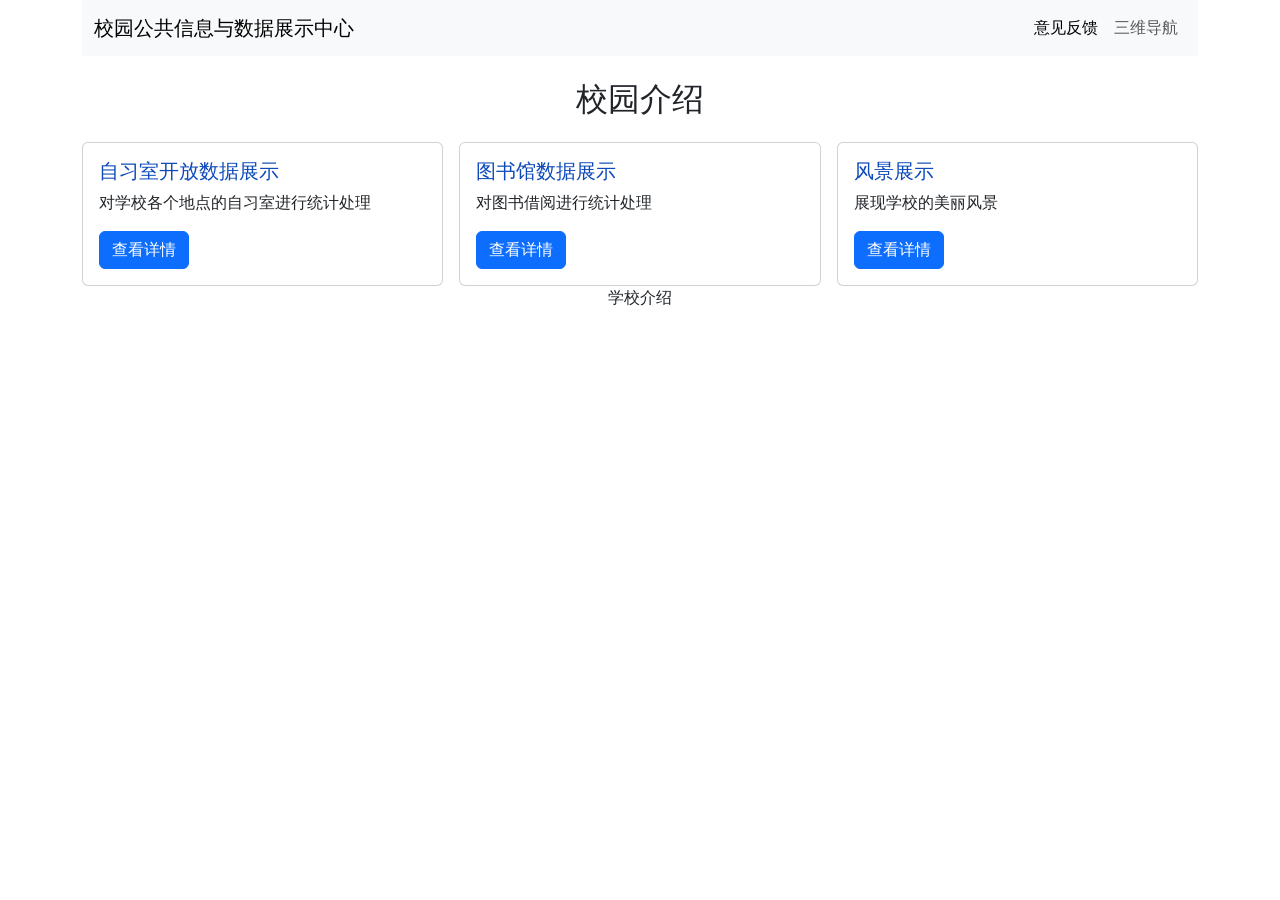
==== index.html @ 3733285d "添加入口与首页" ====
<!DOCTYPE html>
<html lang="zn-CN">
<head>
    <meta charset="UTF-8">
    <meta name="viewport" content="width=device-width,initial-scale=1.0">
    <title>校园公共信息与数据展示中心</title>
    <link href="https://cdn.jsdelivr.net/npm/bootstrap@5.3.3/dist/css/bootstrap.min.css" rel="stylesheet">
    <style>
    .my-card-title {
     color: #0c49ba;
    }
    </style>
</head>
<body>
    <header>
    <div class="container">
    <nav class="navbar navbar-expand-md bg-body-tertiary mb-4">
      <div class="container">
        <a class="navbar-brand" href="#school">校园公共信息与数据展示中心</a>
        <div class="navbar-nav">
          <a class="nav-link active" href="#sub">意见反馈</a>
          <a class="nav-link" href="#3D">三维导航</a>
        </div>
      </div>
    </nav>
    <h2 class="text-center mb-4">校园介绍</h2>
    <div class="row g-3">
        <div class="col-md-6 col-lg-4">
            <div class="card">
                <div class="card-body">
                    <h5 class="card-title my-card-title">自习室开放数据展示</h5>
                    <p class="card-text">对学校各个地点的自习室进行统计处理</p>
                    <a href="#room" class="btn btn-primary">查看详情</a>
                </div>
            </div>
        </div>
        <div class="col-md-6 col-lg-4">
            <div class="card">
                <div class="card-body">
                    <h5 class="card-title my-card-title">图书馆数据展示</h5>
                    <p class="card-text">对图书借阅进行统计处理</p>
                    <a href="#lib" class="btn btn-primary">查看详情</a>
                </div>
            </div>
        </div>
        <div class="col-md-6 col-lg-4">
            <div class="card">
                <div class="card-body">
                    <h5 class="card-title my-card-title">风景展示</h5>
                    <p class="card-text">展现学校的美丽风景</p>
                    <a href="#show" class="btn btn-primary">查看详情</a>
                </div>
            </div>
        </div>
    </div>
</div>
 <footer class="text-center">
    <p class="mb-1">学校介绍</p></footer>
</body>
</html>
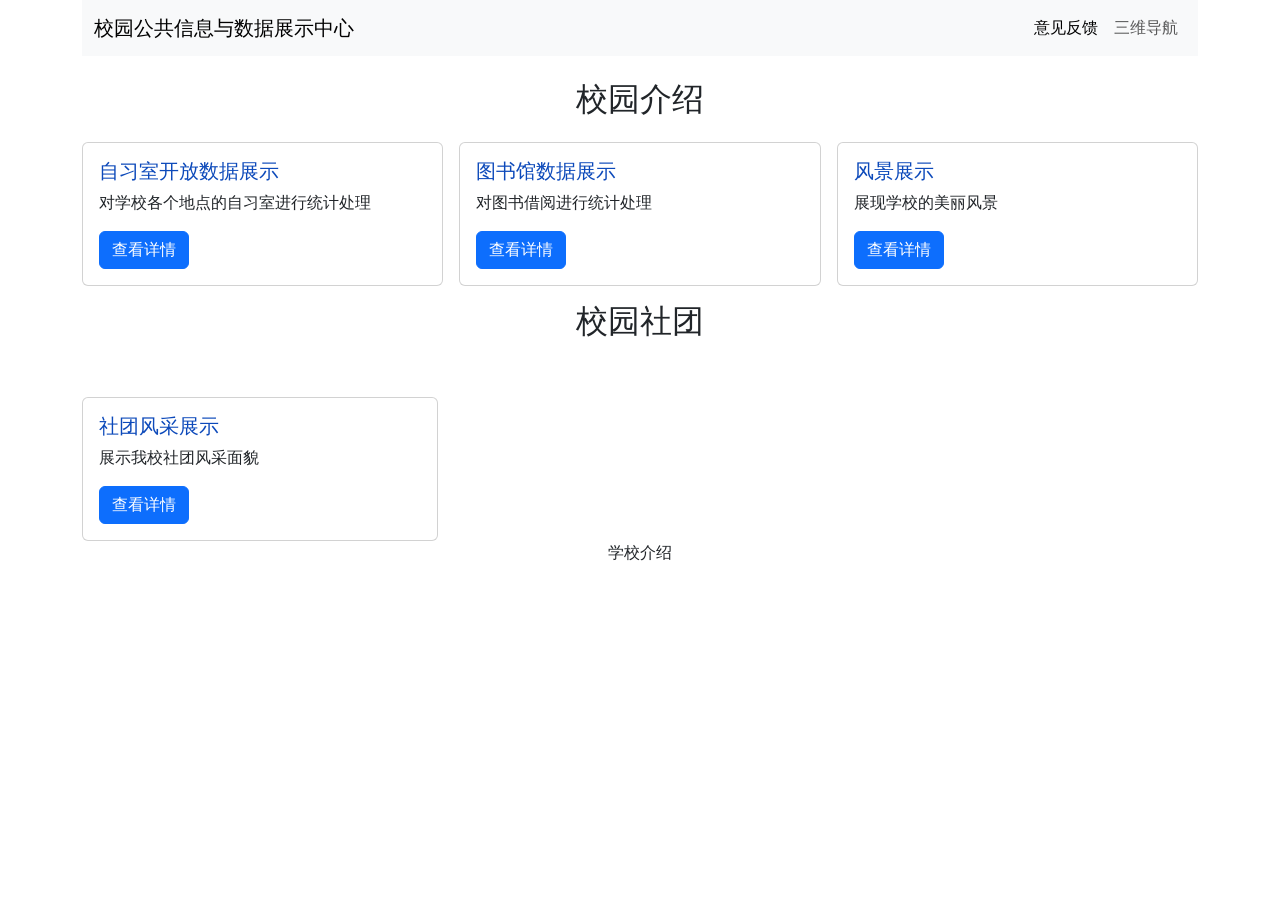
==== commit 9e328111: "交互与图表模块" ====
--- a/index.html
+++ b/index.html
@@ -4,11 +4,11 @@
     <meta charset="UTF-8">
     <meta name="viewport" content="width=device-width,initial-scale=1.0">
     <title>校园公共信息与数据展示中心</title>
-    <link href="https://cdn.jsdelivr.net/npm/bootstrap@5.3.3/dist/css/bootstrap.min.css" rel="stylesheet">
+    <link href="libs/bootstrap.min.css" rel="stylesheet">
     <style>
     .my-card-title {
      color: #0c49ba;
-    }
+    }   
     </style>
 </head>
 <body>
@@ -18,7 +18,7 @@
       <div class="container">
         <a class="navbar-brand" href="#school">校园公共信息与数据展示中心</a>
         <div class="navbar-nav">
-          <a class="nav-link active" href="#sub">意见反馈</a>
+          <a class="nav-link active" href="sub.html">意见反馈</a>
           <a class="nav-link" href="#3D">三维导航</a>
         </div>
       </div>
@@ -30,7 +30,7 @@
                 <div class="card-body">
                     <h5 class="card-title my-card-title">自习室开放数据展示</h5>
                     <p class="card-text">对学校各个地点的自习室进行统计处理</p>
-                    <a href="#room" class="btn btn-primary">查看详情</a>
+                    <a href="room.html" class="btn btn-primary">查看详情</a>
                 </div>
             </div>
         </div>
@@ -39,7 +39,7 @@
                 <div class="card-body">
                     <h5 class="card-title my-card-title">图书馆数据展示</h5>
                     <p class="card-text">对图书借阅进行统计处理</p>
-                    <a href="#lib" class="btn btn-primary">查看详情</a>
+                    <a href="books.html" class="btn btn-primary">查看详情</a>
                 </div>
             </div>
         </div>
@@ -48,7 +48,18 @@
                 <div class="card-body">
                     <h5 class="card-title my-card-title">风景展示</h5>
                     <p class="card-text">展现学校的美丽风景</p>
-                    <a href="#show" class="btn btn-primary">查看详情</a>
+                    <a href="view.html" class="btn btn-primary">查看详情</a>
+                </div>
+            </div>
+        </div>
+        <h2 class="text-center mb-4">校园社团</h2>
+        <div class="row g-3">
+        <div class="col-md-6 col-lg-4">
+            <div class="card">
+                <div class="card-body">
+                    <h5 class="card-title my-card-title">社团风采展示</h5>
+                    <p class="card-text">展示我校社团风采面貌</p>
+                    <a href="bootstrap2.html" class="btn btn-primary">查看详情</a>
                 </div>
             </div>
         </div>
